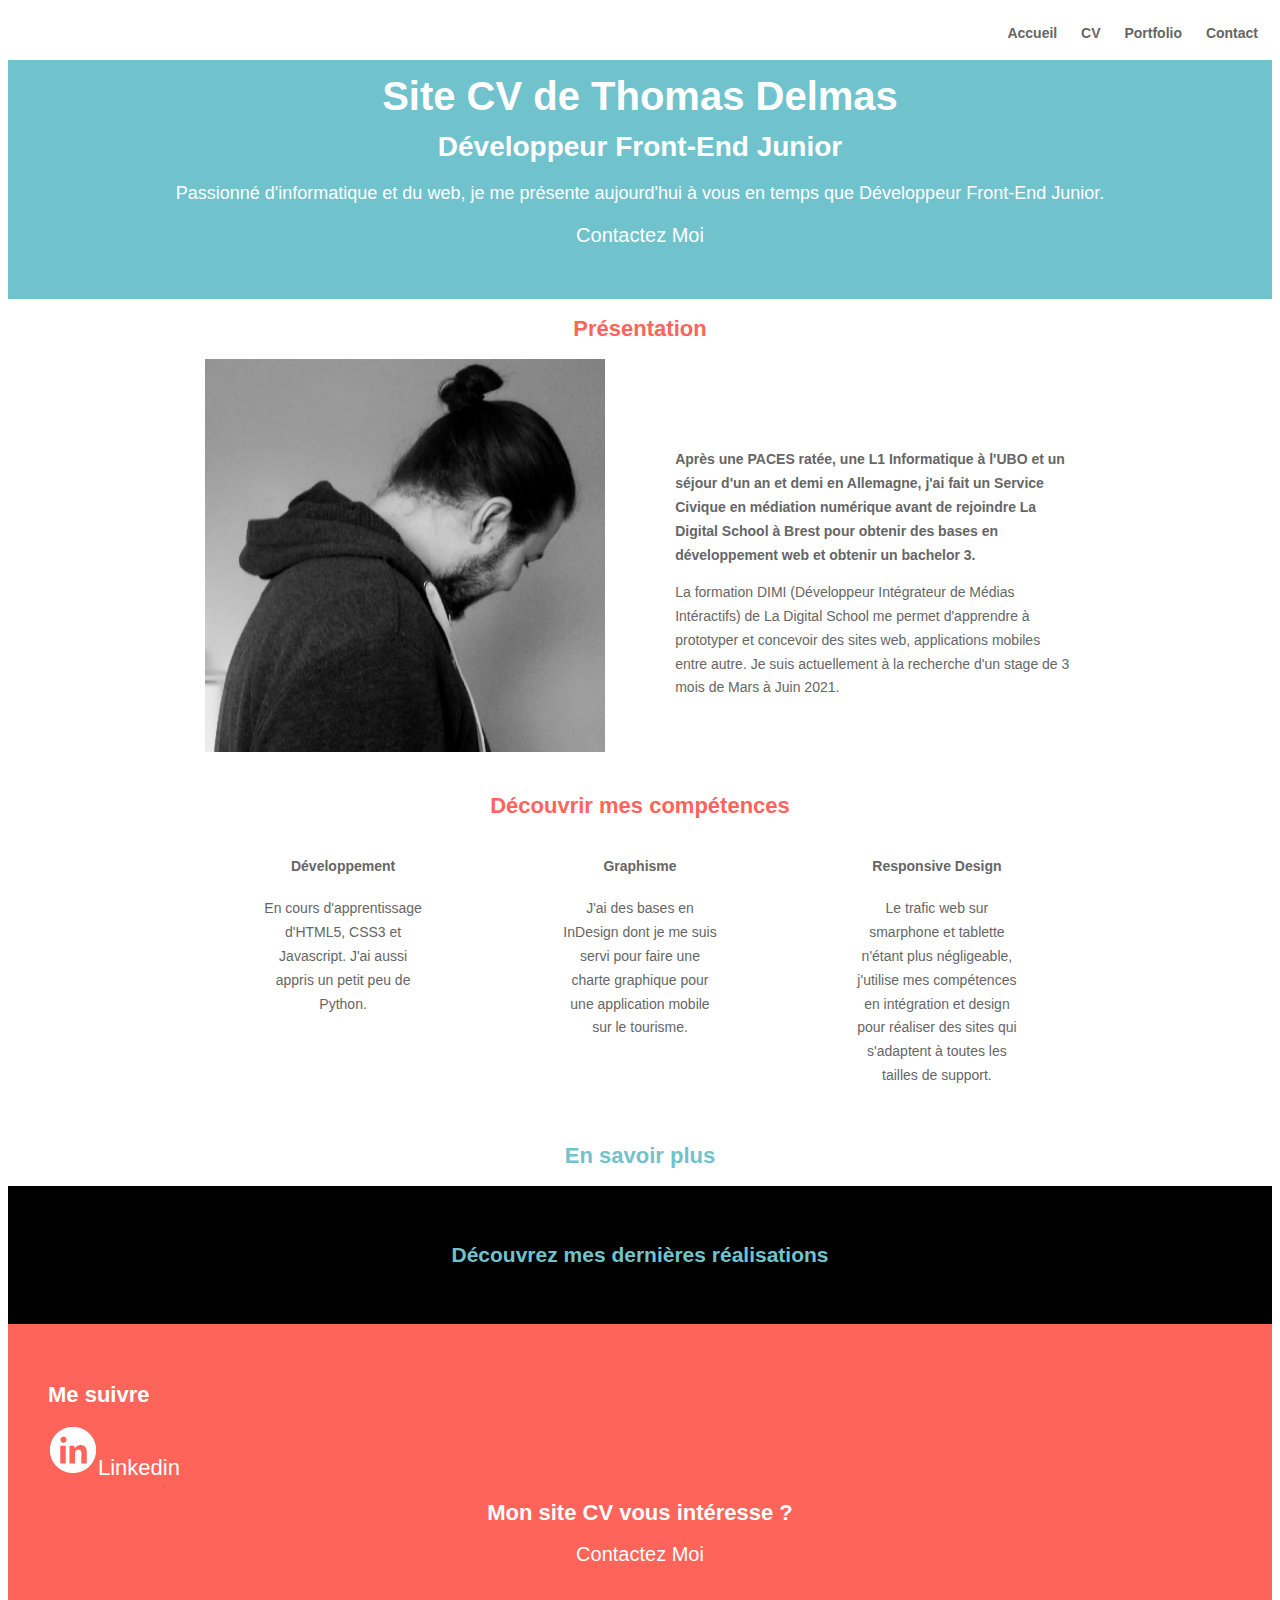
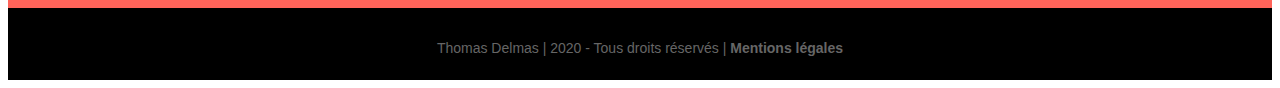
==== index.html @ b2bfd918 "Add files via upload" ====
<!DOCTYPE html>
<html lang="fr">
    <head>
        <meta charset="utf-8" />
        <title><site-cv</title>
        <link rel="stylesheet" href="./CSS/nb.css" />
    </head>
    <body>
        <header id="main-header">
            <nav id="Nav">
                <ul>
                    <li><a href="./index.html"title="Vers la page d'accueil du site">Accueil</a></li>
                    <li><a href="./cv.html"title="Vers mon CV">CV</a></li>
                    <li><a href="./portfolio.html"title="Vers mon Portfolio">Portfolio</a></li>
                    <li><a href="./contact.html"title="Vers la page Contact du site">Contact</a></li>
                </ul>
            </nav>
        </header><!--Ici se termine le #mainHeader-->
        <div id="main-area">
            <div class="en-tete">
                <h1>Site CV de Thomas Delmas</h1>
                <h2>Développeur Front-End Junior</h2>
                <p>Passionné d'informatique et du web, je me présente aujourd'hui à vous en temps que Développeur Front-End Junior.</p>
                <a href="./Contact.html">Contactez Moi</a>
            </div>
            <div class="main-content">
                <div class="presentation">
                    <h2>Présentation</h2>
                    <div class="text-presentation">
                        <img src="./images/moi.jpg">
                        <article>
                            <p><strong>Après une PACES ratée, une L1 Informatique à l'UBO et un séjour d'un an et demi en Allemagne, j'ai fait un Service Civique en médiation numérique avant de rejoindre La Digital School à Brest pour obtenir des bases en développement web et obtenir un bachelor 3.</strong></p>
                            <p>La formation DIMI (Développeur Intégrateur de Médias Intéractifs) de La Digital School me permet d'apprendre à prototyper et concevoir des sites web, applications mobiles entre autre. Je suis actuellement à la recherche d'un stage de 3 mois de Mars à Juin 2021.</p>
                        </article>
                    </div>   
                </div>
                <div class="competences">
                    <h2>Découvrir mes compétences</h2>
                        <div class="contenu">
                            <article class=" dev">
                                <h4>
                                    <a href="./cv.html">Développement</a>
                                </h4>
                                <p>En cours d'apprentissage d'HTML5, CSS3 et Javascript. J'ai aussi appris un petit peu de Python.</p>
                            </article>
                            <article class="graphisme">
                                <h4>
                                    <a href="./cv.html">Graphisme</a>
                                </h4>
                                    <p>J'ai des bases en InDesign dont je me suis servi pour faire une charte graphique pour une application mobile sur le tourisme.</p>
                            </article>
                            <article class="responsive">
                                <h4>
                                    <a href="./cv.html">Responsive Design</a>
                                </h4>
                                    <p>Le trafic web sur smarphone et tablette n'étant plus négligeable, j'utilise mes compétences en intégration et design pour réaliser des sites qui s'adaptent à toutes les tailles de support.</p>
                            </article>
                        </div>
                </div>
                <div class="plus">
                    <h2>
                        <a href="./cv.html">En savoir plus</a>
                    </h2>
                </div>
                </div>
                <div class="realisations">
                    <h2>
                        <a href="./portfolio.html">Découvrez mes dernières réalisations</a>
                    </h2>
                </div>
            </div>
            <div class="fond-reseau">
                <div class="réseau">
                    <h2>Me suivre</h2>
                    <p><a href="https://www.linkedin.com/in/thomas-delmas-b649171b7/">
                            <img class="linkedin" src="./images/picto-linkedin.png"alt="picto-linkedin" width="50" height="50"/>Linkedin
                        </a>
                    </p>
                </div>
                <div class="promo">
                    <h2>Mon site CV vous intéresse ?</h2>
                    <a class="et_pb_promo_button et_pb_button" href="./contact.html">Contactez Moi</a>
                </div>
            </div>
        </div>
    </body>
    <footer>
        <div class="footer-info">
            <p>Thomas Delmas | 2020 - Tous droits réservés |
            <a href="./mentions-legales/">Mentions légales</a>
            </p>
        </div>
    </footer>
</html>
---- CSS/nb.css ----
#main-header {
    background-color: white;
    position: fixed;
    display: flex;
    flex-direction: row-reverse;
    width: 100%;
}
#Nav {
    display: flex;
    flex-direction: row-reverse;
    margin-right: 20px;
}
a {
    text-decoration: none;
}
header a {
    color: #666;
}
ul li{
    padding: 0;
    margin: 0 10px;
    list-style:none;
    display: inline;
    font-weight: bold;
}
body{
    font-family: 'Open Sans', Arial, sans-serif;
    font-size: 14px;
    color: #666;
    background-color: white;
    line-height: 1.7em;
    font-weight: 500;
}
.en-tete {
    background-color: #70c3cc;
    color: white;
    font-size: 18px;
    text-align: center;
    padding: 50px 0;
}
.en-tete h1 {
    font-size: 40px;
}
.en-tete h2 {
    font-size: 28px;
}
.en-tete a {
    text-align: center;
    font-size: 20px;
    color: white;
}
.main-content h2 {
    color: #ff645a;
    font-size: 22px;
}
.presentation {
    display: flex;
    flex-direction: column;
}
.presentation h2 {
    text-align: center;
}
.competences {
    text-align: center;
    margin: 0px 118.203px;
    padding: 23.625px 0px;
    display: flex;
    flex-direction: column;
    flex-wrap: wrap;
}
.contenu {
    display: flex;
    flex-direction: row;
    justify-content: space-evenly;
}
.contenu a {
    color: #666;
}
.dev {
    order: 1;
    width: 160px;
}
.graphisme {
    order: 2;
    width: 160px;
}
.responsive {
    order: 3;
    width: 160px;
}
.article h4 a {
    color: #666;
    font-size: 18px;
}
.plus {
    text-align: center;
}
.plus a {
    text-align: center;
    color: #70c3cc;
}
.realisations {
    text-align: center;
    background-color: black;
    padding: 40px;
}
.realisations a {
    color: #70c3cc;
}
.fond-reseau {
    background-color: #ff645a;
    color: white;
    padding: 40px 40px;
}
.fond-reseau h2 {
    font-size: 22px;
}
.fond-reseau a {
    color: white;
    font-size: 22px;
}
.promo {
    text-align: center;
}
.promo a {
    font-size: 20px;
}
.footer-info {
    background-color: black;
    color: #666666;
    padding: 15px 0px 5px;
    text-align: center;
}
.footer-info a {
    color: #666;
    font-weight: bold;
}
.renseignements {
    width: 475px;
    margin: 50px;
}
.renseignements h3 {
    color: #ff645a;
    font-size: 23px;
}
.coordonnes {
    width: 475px;
    margin: 50px;
}
.coordonnes h3 {
    color: #ff645a;
    font-size: 23px;
}
.coordonnes a {
    color: #70c3cc;
    font-size: 14px;
}
.button  {
    font: "Open Sans", Arial, sans-serif;
    font-size: 20px;
    color: #7ebec5;
}
#contact-content {
    display: flex;
    flex-direction: row;
    justify-content: space-evenly;
}
.text-presentation {
    display: flex;
    flex-direction: row;
    justify-content: space-evenly;
    width: 80%;
    margin: auto;
}
img {
    width: 400px;
}
.text-presentation article {
    margin-top: 75px;
    width: 400px;
}
.linkedin {
    height: 50px;
    width: 50px;
}
.cv {
    display: flex;
    flex-direction: center;
}
.cv img {
    display: block;
    margin-left: auto;
    margin-right: auto;
    margin-top: 30px;
    margin-bottom: 30px;
    height: 80%;
    width: 80%;
}
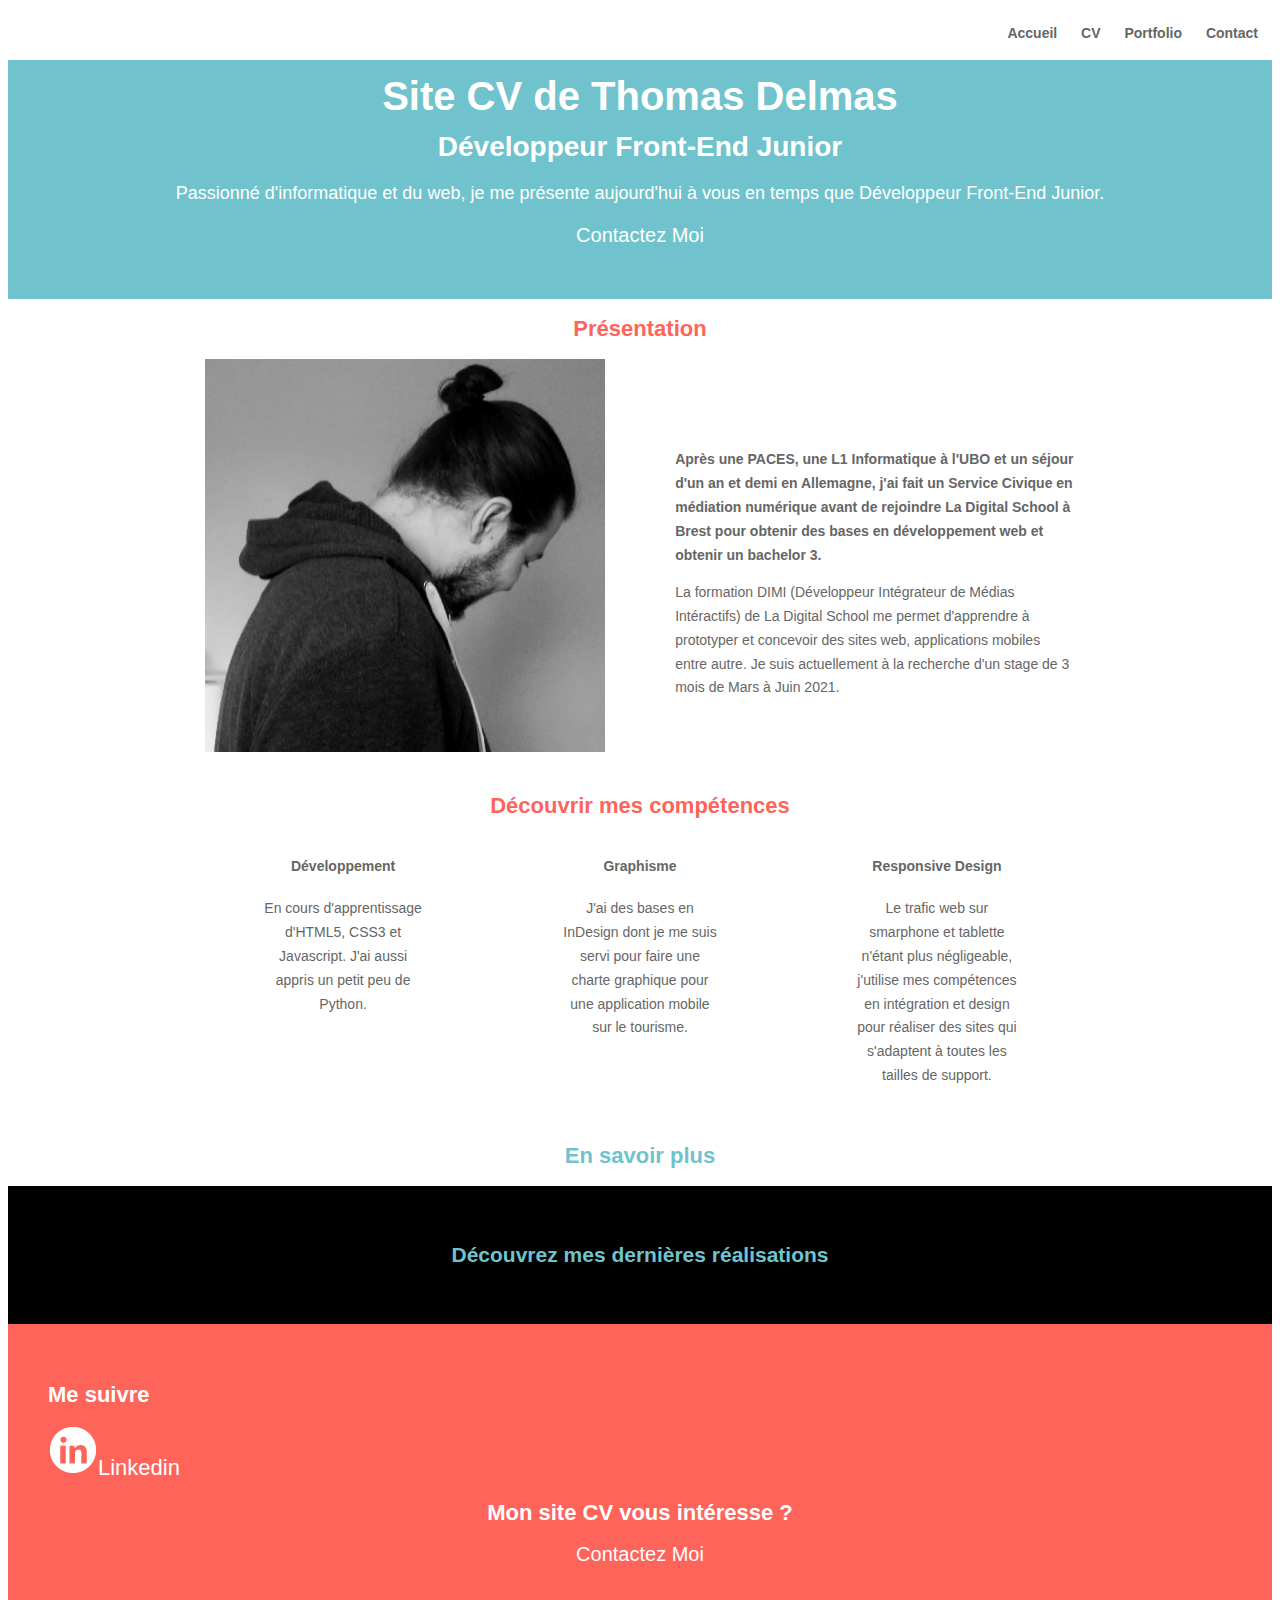
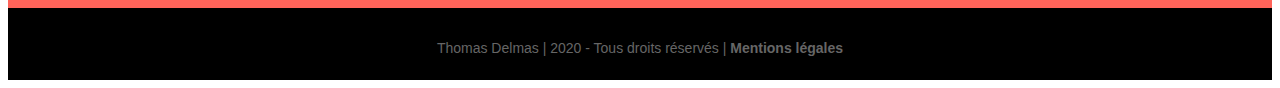
==== commit 0552ad2b: "Update index.html" ====
--- a/index.html
+++ b/index.html
@@ -2,7 +2,7 @@
 <html lang="fr">
     <head>
         <meta charset="utf-8" />
-        <title><site-cv</title>
+        <title>Site CV Thomas DELMAS</title>
         <link rel="stylesheet" href="./CSS/nb.css" />
     </head>
     <body>
@@ -29,7 +29,7 @@
                     <div class="text-presentation">
                         <img src="./images/moi.jpg">
                         <article>
-                            <p><strong>Après une PACES ratée, une L1 Informatique à l'UBO et un séjour d'un an et demi en Allemagne, j'ai fait un Service Civique en médiation numérique avant de rejoindre La Digital School à Brest pour obtenir des bases en développement web et obtenir un bachelor 3.</strong></p>
+                            <p><strong>Après une PACES, une L1 Informatique à l'UBO et un séjour d'un an et demi en Allemagne, j'ai fait un Service Civique en médiation numérique avant de rejoindre La Digital School à Brest pour obtenir des bases en développement web et obtenir un bachelor 3.</strong></p>
                             <p>La formation DIMI (Développeur Intégrateur de Médias Intéractifs) de La Digital School me permet d'apprendre à prototyper et concevoir des sites web, applications mobiles entre autre. Je suis actuellement à la recherche d'un stage de 3 mois de Mars à Juin 2021.</p>
                         </article>
                     </div>   
@@ -91,4 +91,4 @@
             </p>
         </div>
     </footer>
-</html>+</html>
